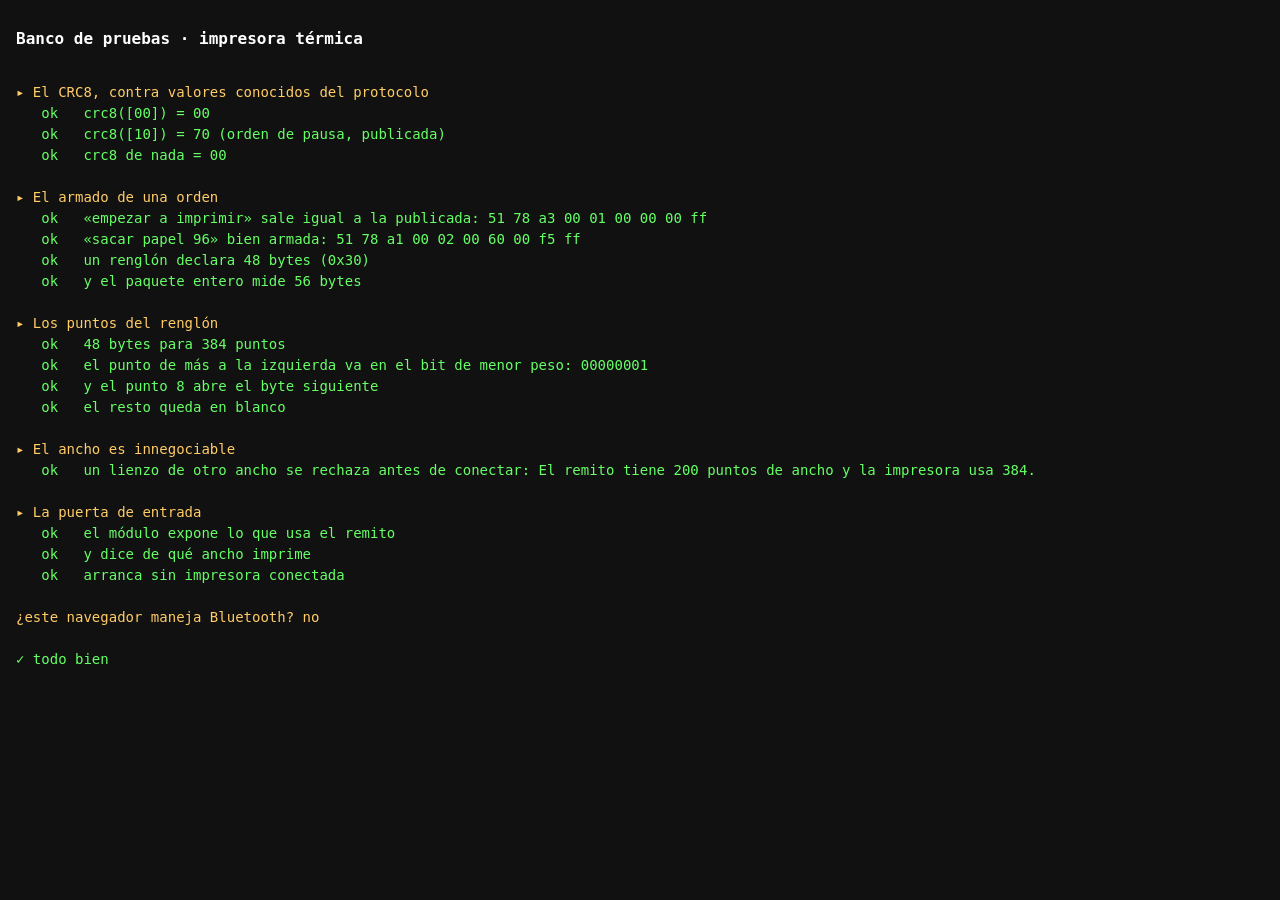
==== pruebas/impresora.html @ 3d073b48 "La app imprime sola en la termica, sin pasar por Fun Print Fun Print no se anota como destino de ima" ====
<!doctype html>
<html lang="es">
<head>
<meta charset="utf-8">
<title>Banco de pruebas · impresora térmica</title>
<style>
  body { font: 14px/1.5 ui-monospace, monospace; margin: 0; padding: 16px; background: #111; color: #ddd; }
  h1 { font-size: 16px; color: #fff; }
  .ok { color: #6f6; }
  .mal { color: #f66; font-weight: bold; }
  .caso { color: #fc6; margin-top: 14px; }
  pre { white-space: pre-wrap; margin: 0; }
</style>
</head>
<body>
<h1>Banco de pruebas · impresora térmica</h1>
<pre id="salida">corriendo…</pre>

<script src="../docs/js/impresora.js"></script>

<script>
// ==========================================================================
// Los bytes que salen por Bluetooth se pueden comprobar sin impresora: hay
// valores conocidos, publicados por quienes destriparon el protocolo, contra
// los que comparar. Si un día alguien toca el CRC o el orden de los bits, el
// papel saldría en blanco o con manchas y no habría forma de saber por qué.
// ==========================================================================
(function () {
  const salida = document.getElementById("salida");
  let fallados = 0;
  salida.textContent = "";
  const linea = (t, clase) => {
    salida.innerHTML += '<span class="' + (clase || "") + '">' + t + "</span>\n";
  };
  const caso = (t) => linea("\n▸ " + t, "caso");
  const afirmar = (bien, t) => {
    if (!bien) fallados++;
    linea((bien ? "   ok   " : "   MAL  ") + t, bien ? "ok" : "mal");
  };
  const hex = (b) => Array.from(b).map((x) => x.toString(16).padStart(2, "0")).join(" ");

  // Lo de adentro no está expuesto a propósito, así que para probarlo se lo
  // vuelve a armar acá con la misma definición. Si alguien cambia una y no la
  // otra, la comparación contra los valores conocidos lo delata igual.
  const I = window.Impresora;

  caso("El CRC8, contra valores conocidos del protocolo");
  // De la orden "empezar a imprimir", que está publicada entera:
  //    51 78 a3 00 01 00 00 [00] ff   → crc8 de [0x00] es 0x00
  // Y de la orden de pausar el flujo de datos:
  //    51 78 ae 01 01 00 10 [70] ff   → crc8 de [0x10] es 0x70
  function crc8(datos) {
    let crc = 0;
    for (const b of datos) {
      crc ^= b;
      for (let i = 0; i < 8; i++) crc = crc & 0x80 ? ((crc << 1) ^ 0x07) & 0xff : (crc << 1) & 0xff;
    }
    return crc;
  }
  afirmar(crc8([0x00]) === 0x00, "crc8([00]) = 00");
  afirmar(crc8([0x10]) === 0x70, "crc8([10]) = 70 (orden de pausa, publicada)");
  afirmar(crc8([]) === 0x00, "crc8 de nada = 00");

  caso("El armado de una orden");
  function orden(cual, datos) {
    const carga = Uint8Array.from(datos);
    const p = new Uint8Array(carga.length + 8);
    p.set([0x51, 0x78, cual, 0x00, carga.length & 0xff, carga.length >> 8], 0);
    p.set(carga, 6);
    p[6 + carga.length] = crc8(carga);
    p[7 + carga.length] = 0xff;
    return p;
  }
  const arranque = hex(orden(0xa3, [0x00]));
  afirmar(arranque === "51 78 a3 00 01 00 00 00 ff",
          "«empezar a imprimir» sale igual a la publicada: " + arranque);
  const alimentar = hex(orden(0xa1, [96 & 0xff, 96 >> 8]));
  afirmar(alimentar.startsWith("51 78 a1 00 02 00 60 00") && alimentar.endsWith("ff"),
          "«sacar papel 96» bien armada: " + alimentar);
  const largo = hex(orden(0xa2, new Array(48).fill(0)));
  afirmar(largo.startsWith("51 78 a2 00 30 00"), "un renglón declara 48 bytes (0x30)");
  afirmar(largo.split(" ").length === 56, "y el paquete entero mide 56 bytes");

  caso("Los puntos del renglón");
  // Un lienzo de 384 de ancho con el primer punto negro y el noveno negro.
  const lienzo = document.createElement("canvas");
  lienzo.width = 384; lienzo.height = 1;
  const c = lienzo.getContext("2d");
  c.fillStyle = "#fff"; c.fillRect(0, 0, 384, 1);
  c.fillStyle = "#000"; c.fillRect(0, 0, 1, 1); c.fillRect(8, 0, 1, 1);
  const px = c.getImageData(0, 0, 384, 1).data;

  function renglonAbytes(pixeles, y) {
    const s = new Uint8Array(48);
    for (let x = 0; x < 384; x++) {
      const p = (y * 384 + x) * 4;
      const luz = (pixeles[p] * 299 + pixeles[p + 1] * 587 + pixeles[p + 2] * 114) / 1000;
      if (pixeles[p + 3] > 128 && luz < 128) s[x >> 3] |= 1 << (x & 7);
    }
    return s;
  }
  const fila = renglonAbytes(px, 0);
  afirmar(fila.length === 48, "48 bytes para 384 puntos");
  afirmar(fila[0] === 0x01, "el punto de más a la izquierda va en el bit de menor peso: "
          + fila[0].toString(2).padStart(8, "0"));
  afirmar(fila[1] === 0x01, "y el punto 8 abre el byte siguiente");
  afirmar(fila[2] === 0x00 && fila[47] === 0x00, "el resto queda en blanco");

  caso("El ancho es innegociable");
  (async () => {
    const angosto = document.createElement("canvas");
    angosto.width = 200; angosto.height = 4;
    let mensaje = "";
    try { await I.imprimir(angosto); } catch (err) { mensaje = String(err.message || err); }
    afirmar(/200/.test(mensaje) && /384/.test(mensaje),
            "un lienzo de otro ancho se rechaza antes de conectar: " + mensaje);

    caso("La puerta de entrada");
    afirmar(typeof I.hay === "function" && typeof I.imprimir === "function"
            && typeof I.conectar === "function" && typeof I.olvidar === "function",
            "el módulo expone lo que usa el remito");
    afirmar(I.ANCHO === 384, "y dice de qué ancho imprime");
    afirmar(I.conectada() === false, "arranca sin impresora conectada");
    linea("\n¿este navegador maneja Bluetooth? " + (I.hay() ? "sí" : "no"), "caso");

    linea("\n" + (fallados ? "✗ " + fallados + " afirmaciones fallaron" : "✓ todo bien"),
          fallados ? "mal" : "ok");
    window.__fallados = fallados;
    window.__listo = true;
  })();
})();
</script>
</body>
</html>
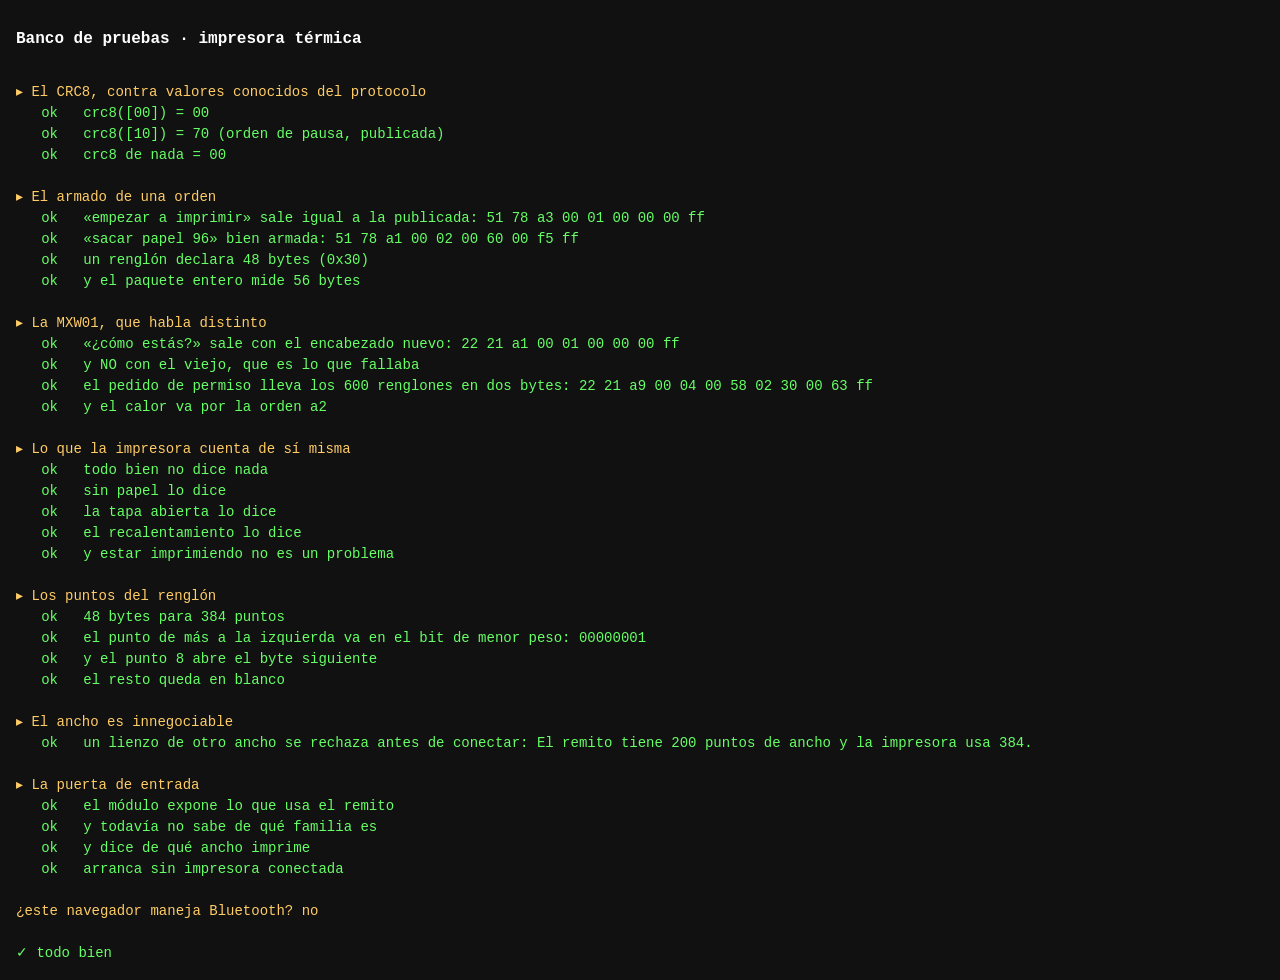
==== commit f13a44d4: "No era una impresora, eran dos: la MXW01 habla otro protocolo El diagnostico devolvio el dato que fa" ====
--- a/pruebas/impresora.html
+++ b/pruebas/impresora.html
@@ -62,15 +62,19 @@
   afirmar(crc8([]) === 0x00, "crc8 de nada = 00");
 
   caso("El armado de una orden");
-  function orden(cual, datos) {
+  // El encabezado es lo único que cambia entre las dos familias: 51 78 las
+  // clásicas, 22 21 la MXW01.
+  function armar(uno, dos, cual, datos) {
     const carga = Uint8Array.from(datos);
     const p = new Uint8Array(carga.length + 8);
-    p.set([0x51, 0x78, cual, 0x00, carga.length & 0xff, carga.length >> 8], 0);
+    p.set([uno, dos, cual, 0x00, carga.length & 0xff, carga.length >> 8], 0);
     p.set(carga, 6);
     p[6 + carga.length] = crc8(carga);
     p[7 + carga.length] = 0xff;
     return p;
   }
+  const orden = (cual, datos) => armar(0x51, 0x78, cual, datos);
+  const moderno = (cual, datos) => armar(0x22, 0x21, cual, datos);
   const arranque = hex(orden(0xa3, [0x00]));
   afirmar(arranque === "51 78 a3 00 01 00 00 00 ff",
           "«empezar a imprimir» sale igual a la publicada: " + arranque);
@@ -80,6 +84,41 @@
   const largo = hex(orden(0xa2, new Array(48).fill(0)));
   afirmar(largo.startsWith("51 78 a2 00 30 00"), "un renglón declara 48 bytes (0x30)");
   afirmar(largo.split(" ").length === 56, "y el paquete entero mide 56 bytes");
+
+  caso("La MXW01, que habla distinto");
+  // Es la nuestra, y es la que no imprimía: escuchaba 51 78 y no entendía una
+  // palabra. Su encabezado es 22 21 y antes de imprimir pide permiso diciendo
+  // cuántos renglones vienen.
+  const comoEstas = hex(moderno(0xa1, [0x00]));
+  afirmar(comoEstas === "22 21 a1 00 01 00 00 00 ff",
+          "«¿cómo estás?» sale con el encabezado nuevo: " + comoEstas);
+  afirmar(comoEstas.slice(0, 5) !== "51 78", "y NO con el viejo, que es lo que fallaba");
+
+  const pedirPermiso = hex(moderno(0xa9, [600 & 0xff, 600 >> 8, 0x30, 0x00]));
+  afirmar(pedirPermiso.startsWith("22 21 a9 00 04 00 58 02 30 00"),
+          "el pedido de permiso lleva los 600 renglones en dos bytes: " + pedirPermiso);
+  afirmar(hex(moderno(0xa2, [0x5d])).startsWith("22 21 a2 00 01 00 5d"),
+          "y el calor va por la orden a2");
+
+  caso("Lo que la impresora cuenta de sí misma");
+  // El byte 6 de lo que contesta dice por qué no imprime. Sin esto, un papel
+  // que no sale porque la tapa quedó floja parece un error del programa.
+  function queLePasa(estado) {
+    if (!estado || estado.length < 7) return "";
+    const b = estado[6];
+    if (b & 0x04) return "No hay papel.";
+    if (b & 0x08) return "La tapa está abierta.";
+    if (b & 0x02) return "El papel está atascado.";
+    if (b & 0x20) return "Se recalentó. Esperá un minuto.";
+    if (b & 0x10) return "La batería está muy baja.";
+    return "";
+  }
+  const estadoCon = (b) => Uint8Array.from([0, 0, 0, 0, 0, 0, b]);
+  afirmar(queLePasa(estadoCon(0x00)) === "", "todo bien no dice nada");
+  afirmar(/papel/.test(queLePasa(estadoCon(0x04))), "sin papel lo dice");
+  afirmar(/tapa/.test(queLePasa(estadoCon(0x08))), "la tapa abierta lo dice");
+  afirmar(/recalent/.test(queLePasa(estadoCon(0x20))), "el recalentamiento lo dice");
+  afirmar(queLePasa(estadoCon(0x01)) === "", "y estar imprimiendo no es un problema");
 
   caso("Los puntos del renglón");
   // Un lienzo de 384 de ancho con el primer punto negro y el noveno negro.
@@ -117,8 +156,10 @@
 
     caso("La puerta de entrada");
     afirmar(typeof I.hay === "function" && typeof I.imprimir === "function"
-            && typeof I.conectar === "function" && typeof I.olvidar === "function",
+            && typeof I.conectar === "function" && typeof I.olvidar === "function"
+            && typeof I.diagnostico === "function" && typeof I.familia === "function",
             "el módulo expone lo que usa el remito");
+    afirmar(I.familia() === null, "y todavía no sabe de qué familia es");
     afirmar(I.ANCHO === 384, "y dice de qué ancho imprime");
     afirmar(I.conectada() === false, "arranca sin impresora conectada");
     linea("\n¿este navegador maneja Bluetooth? " + (I.hay() ? "sí" : "no"), "caso");
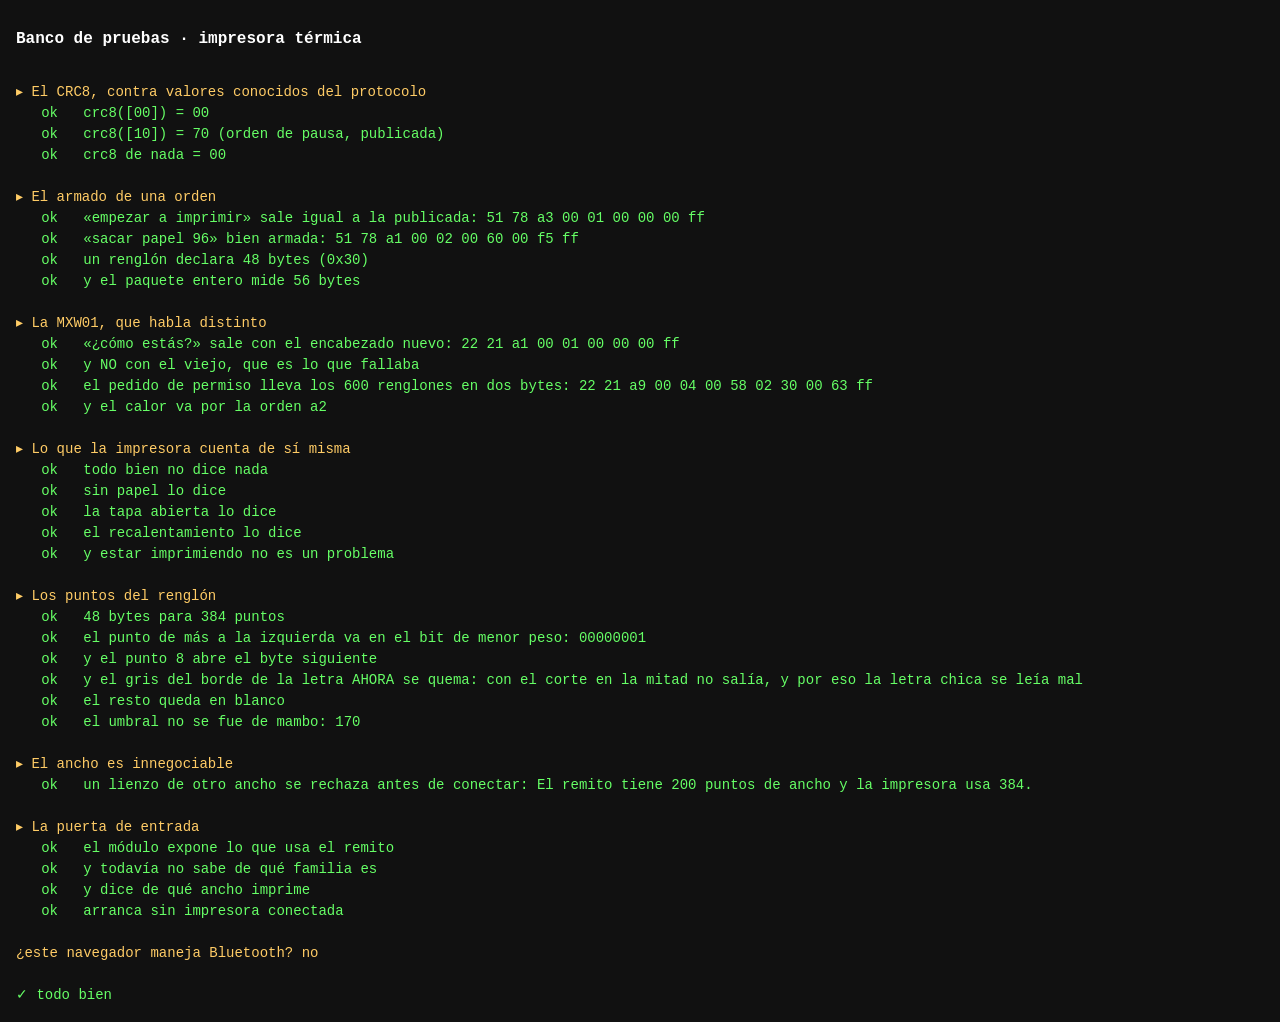
==== commit 9862c924: "Que el remito se lea: calor al maximo, umbral mas alto y todo 17% mas grande Salio el papel pero flo" ====
--- a/pruebas/impresora.html
+++ b/pruebas/impresora.html
@@ -127,14 +127,17 @@
   const c = lienzo.getContext("2d");
   c.fillStyle = "#fff"; c.fillRect(0, 0, 384, 1);
   c.fillStyle = "#000"; c.fillRect(0, 0, 1, 1); c.fillRect(8, 0, 1, 1);
+  // Un gris de borde de letra, de los que antes no se imprimían.
+  c.fillStyle = "#999999"; c.fillRect(16, 0, 1, 1);
   const px = c.getImageData(0, 0, 384, 1).data;
 
+  const UMBRAL = 170;
   function renglonAbytes(pixeles, y) {
     const s = new Uint8Array(48);
     for (let x = 0; x < 384; x++) {
       const p = (y * 384 + x) * 4;
       const luz = (pixeles[p] * 299 + pixeles[p + 1] * 587 + pixeles[p + 2] * 114) / 1000;
-      if (pixeles[p + 3] > 128 && luz < 128) s[x >> 3] |= 1 << (x & 7);
+      if (pixeles[p + 3] > 128 && luz < UMBRAL) s[x >> 3] |= 1 << (x & 7);
     }
     return s;
   }
@@ -143,7 +146,10 @@
   afirmar(fila[0] === 0x01, "el punto de más a la izquierda va en el bit de menor peso: "
           + fila[0].toString(2).padStart(8, "0"));
   afirmar(fila[1] === 0x01, "y el punto 8 abre el byte siguiente");
-  afirmar(fila[2] === 0x00 && fila[47] === 0x00, "el resto queda en blanco");
+  afirmar(fila[2] === 0x01, "y el gris del borde de la letra AHORA se quema: "
+          + "con el corte en la mitad no salía, y por eso la letra chica se leía mal");
+  afirmar(fila[3] === 0x00 && fila[47] === 0x00, "el resto queda en blanco");
+  afirmar(UMBRAL > 128 && UMBRAL < 200, "el umbral no se fue de mambo: " + UMBRAL);
 
   caso("El ancho es innegociable");
   (async () => {
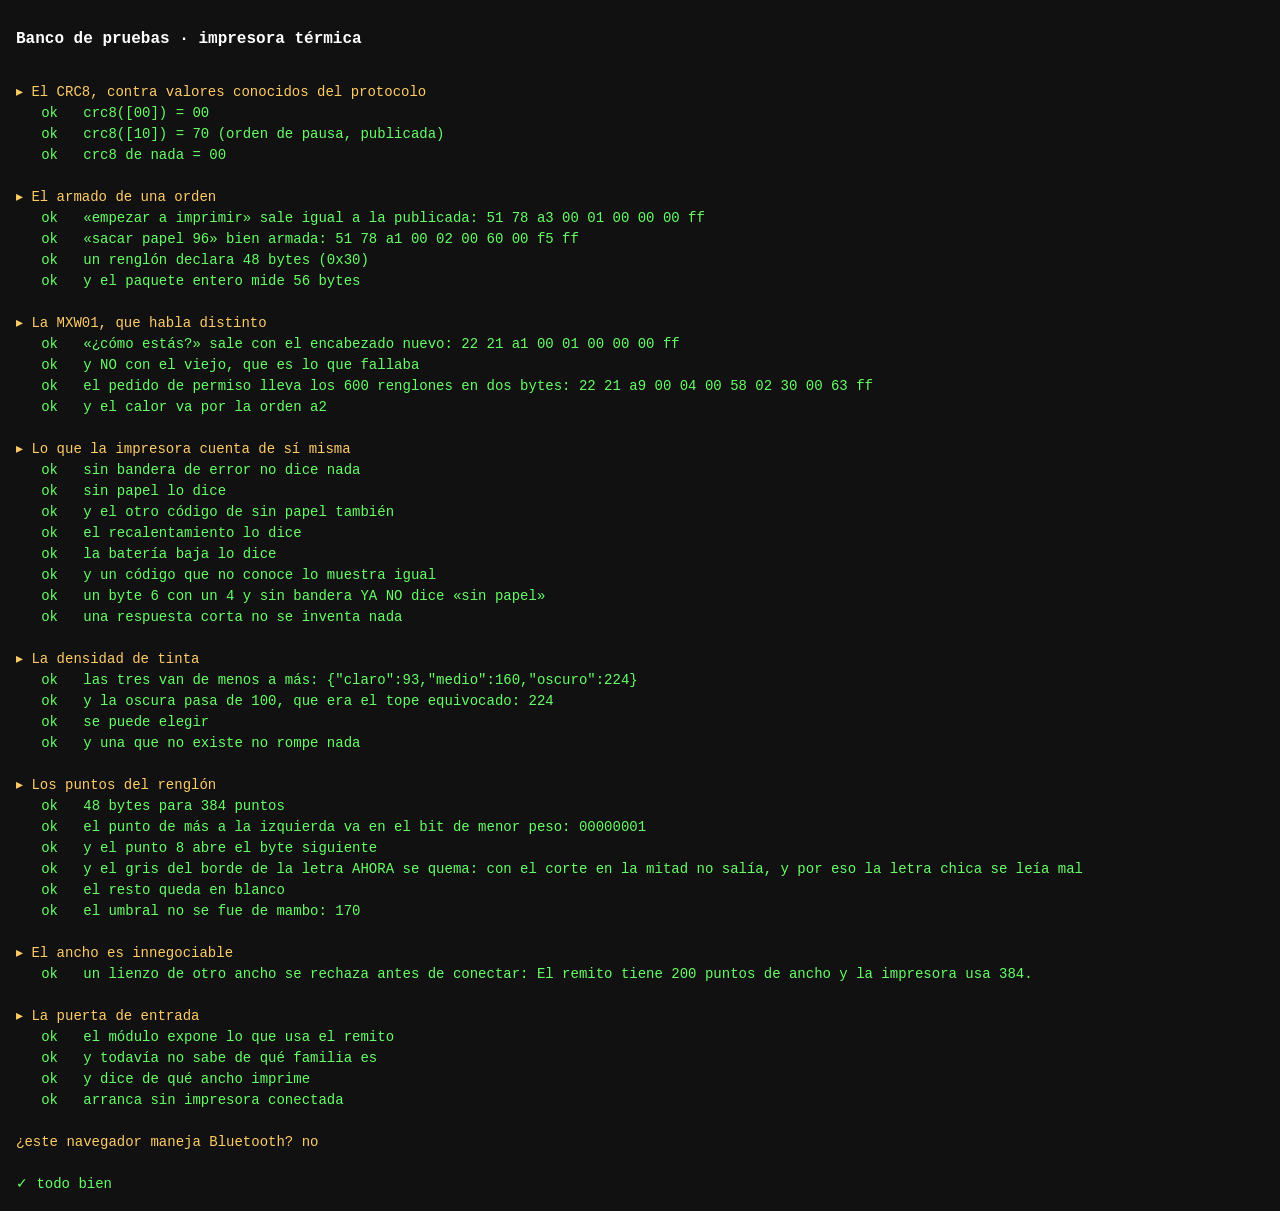
==== commit 41a2d27a: "La densidad iba hasta 255, no hasta 100, y la letra necesitaba un contorno Seguia saliendo despintad" ====
--- a/pruebas/impresora.html
+++ b/pruebas/impresora.html
@@ -101,24 +101,44 @@
           "y el calor va por la orden a2");
 
   caso("Lo que la impresora cuenta de sí misma");
-  // El byte 6 de lo que contesta dice por qué no imprime. Sin esto, un papel
-  // que no sale porque la tapa quedó floja parece un error del programa.
+  // El byte 12 dice si hay problema y el 13 cuál es. Hay otra lectura dando
+  // vuelta —el byte 6 como bolsa de banderitas— con la que un aparato sano
+  // puede dar «no hay papel» de la nada. Esta es la de la documentación.
   function queLePasa(estado) {
-    if (!estado || estado.length < 7) return "";
-    const b = estado[6];
-    if (b & 0x04) return "No hay papel.";
-    if (b & 0x08) return "La tapa está abierta.";
-    if (b & 0x02) return "El papel está atascado.";
-    if (b & 0x20) return "Se recalentó. Esperá un minuto.";
-    if (b & 0x10) return "La batería está muy baja.";
-    return "";
-  }
-  const estadoCon = (b) => Uint8Array.from([0, 0, 0, 0, 0, 0, b]);
-  afirmar(queLePasa(estadoCon(0x00)) === "", "todo bien no dice nada");
-  afirmar(/papel/.test(queLePasa(estadoCon(0x04))), "sin papel lo dice");
-  afirmar(/tapa/.test(queLePasa(estadoCon(0x08))), "la tapa abierta lo dice");
-  afirmar(/recalent/.test(queLePasa(estadoCon(0x20))), "el recalentamiento lo dice");
-  afirmar(queLePasa(estadoCon(0x01)) === "", "y estar imprimiendo no es un problema");
+    if (!estado || estado.length < 14) return "";
+    if (!estado[12]) return "";
+    const codigo = estado[13];
+    if (codigo === 1 || codigo === 9) return "No hay papel.";
+    if (codigo === 4) return "Se recalentó. Esperá un minuto.";
+    if (codigo === 8) return "La batería está muy baja.";
+    return "La impresora avisa un problema (código " + codigo + ").";
+  }
+  const respuesta = (bandera, codigo) => {
+    const a = new Uint8Array(14);
+    a[12] = bandera; a[13] = codigo || 0;
+    return a;
+  };
+  afirmar(queLePasa(respuesta(0, 0)) === "", "sin bandera de error no dice nada");
+  afirmar(/papel/.test(queLePasa(respuesta(1, 1))), "sin papel lo dice");
+  afirmar(/papel/.test(queLePasa(respuesta(1, 9))), "y el otro código de sin papel también");
+  afirmar(/recalent/.test(queLePasa(respuesta(1, 4))), "el recalentamiento lo dice");
+  afirmar(/bater/.test(queLePasa(respuesta(1, 8))), "la batería baja lo dice");
+  afirmar(/99/.test(queLePasa(respuesta(1, 99))), "y un código que no conoce lo muestra igual");
+  // Lo que pedía el arreglo: un aparato imprimiendo, sin bandera de error.
+  const sano = new Uint8Array(14); sano[6] = 0x04;
+  afirmar(queLePasa(sano) === "", "un byte 6 con un 4 y sin bandera YA NO dice «sin papel»");
+  afirmar(queLePasa(new Uint8Array(7)) === "", "una respuesta corta no se inventa nada");
+
+  caso("La densidad de tinta");
+  // Estaba clavada en 100 porque creí que era el techo, y no lo era: el
+  // aparato acepta hasta 255. Por eso salía despintado aun al «máximo».
+  afirmar(I.TINTAS && I.TINTAS.claro < I.TINTAS.medio && I.TINTAS.medio < I.TINTAS.oscuro,
+          "las tres van de menos a más: " + JSON.stringify(I.TINTAS));
+  afirmar(I.TINTAS.oscuro > 100 && I.TINTAS.oscuro <= 255,
+          "y la oscura pasa de 100, que era el tope equivocado: " + I.TINTAS.oscuro);
+  afirmar(I.ponerTinta("medio") === "medio" && I.tinta() === "medio", "se puede elegir");
+  afirmar(I.ponerTinta("carbonísimo") === "medio", "y una que no existe no rompe nada");
+  I.ponerTinta("oscuro");
 
   caso("Los puntos del renglón");
   // Un lienzo de 384 de ancho con el primer punto negro y el noveno negro.
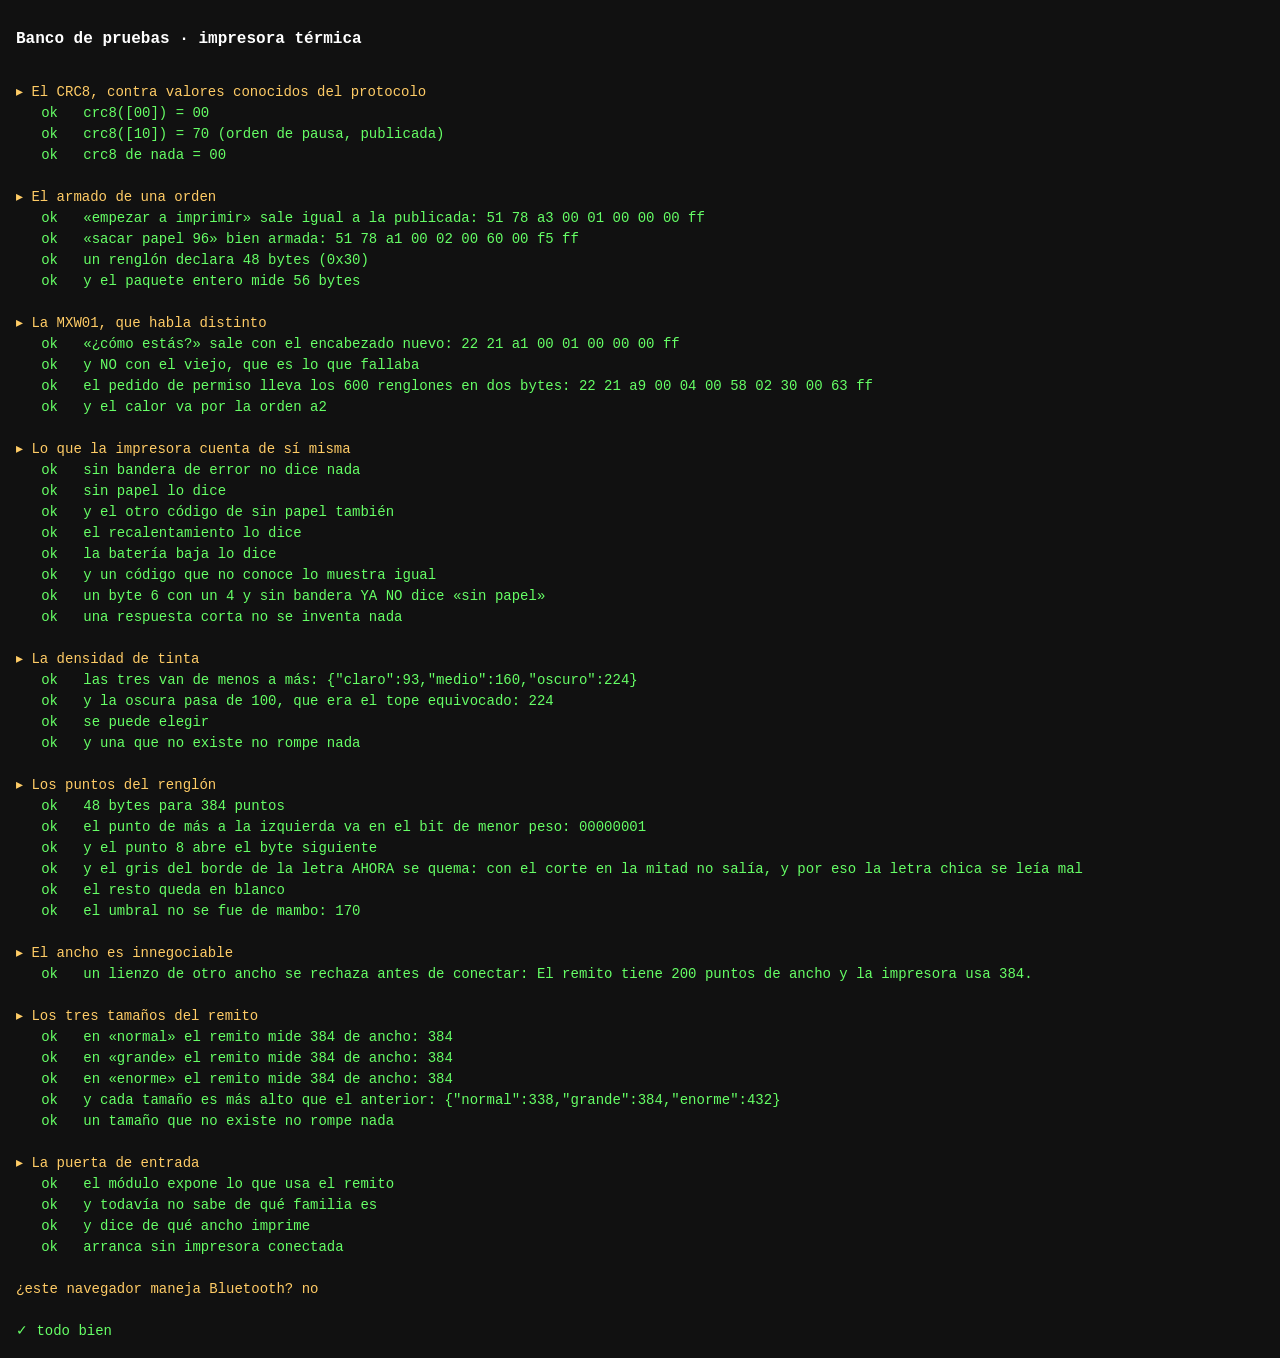
==== commit 1dce9089: "Tres tamanos de remito, arrancando en grande En oscuro la impresion salio bien pero la letra seguia " ====
--- a/pruebas/impresora.html
+++ b/pruebas/impresora.html
@@ -17,6 +17,8 @@
 <pre id="salida">corriendo…</pre>
 
 <script src="../docs/js/impresora.js"></script>
+<script src="../docs/js/util.js"></script>
+<script src="../docs/js/remito.js"></script>
 
 <script>
 // ==========================================================================
@@ -180,6 +182,30 @@
     afirmar(/200/.test(mensaje) && /384/.test(mensaje),
             "un lienzo de otro ancho se rechaza antes de conectar: " + mensaje);
 
+    caso("Los tres tamaños del remito");
+    // Lo único que no se puede romper: el remito tiene que salir de 384 puntos
+    // de ancho exactos, sea cual sea el tamaño de la letra. Uno solo de más o
+    // de menos y la impresora lo rechaza o lo saca corrido.
+    const deMuestra = {
+      titulo: "Remito", numero: "1", fecha: "2026-09-22", cliente: "el molino san martin",
+      etiquetaCliente: "Entregado a", conPrecios: true,
+      lineas: [{ cod: "CRT650", nombre: "chucrut 650 g", cantidad: 3, precio: 10200, subtotal: 30600 }],
+      total: 30600, leyenda: "", obs: "",
+    };
+    const antes = window.Remito.tamano();
+    const altos = {};
+    for (const t of Object.keys(window.Remito.ESPACIOS)) {
+      window.Remito.ponerTamano(t);
+      const l = await window.Remito.dibujar(deMuestra, 1);
+      afirmar(l.width === 384, "en «" + t + "» el remito mide 384 de ancho: " + l.width);
+      altos[t] = l.height;
+    }
+    window.Remito.ponerTamano(antes);
+    afirmar(altos.normal < altos.grande && altos.grande < altos.enorme,
+            "y cada tamaño es más alto que el anterior: " + JSON.stringify(altos));
+    afirmar(window.Remito.ponerTamano("microscópico") === antes,
+            "un tamaño que no existe no rompe nada");
+
     caso("La puerta de entrada");
     afirmar(typeof I.hay === "function" && typeof I.imprimir === "function"
             && typeof I.conectar === "function" && typeof I.olvidar === "function"
